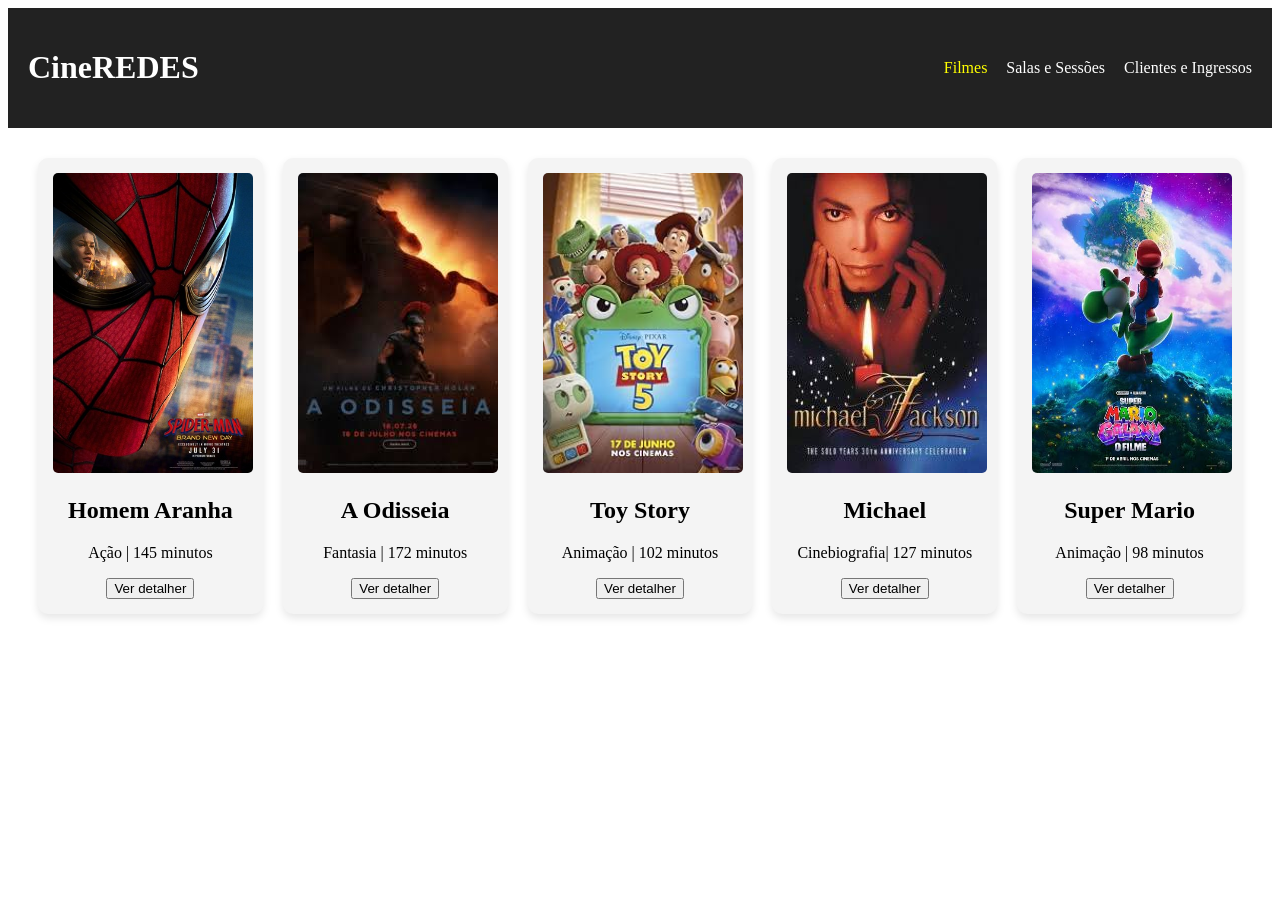
==== index.html @ 49e265da "Add files via upload" ====
<!DOCTYPE html>
<html lang="pt-br">
    <title>CineREDES - Cátalogo</title>
<head>
   
    <title>CibeRedes</title>
    <link rel="stylesheet" href="style.css">
</head>
<body>
    <header>
        <h1>CineREDES</h1>
        <nav>
            <a href="index.html" class="ativa">Filmes</a>
            <a href="sessoes.html">Salas e Sessões</a>
            <a href="cadastro.html">Clientes e Ingressos</a>
        </nav>
    </header>
    <main class="catalogo-filme">
     <article class="cartaz-filme"> 
        <img src="filme1.jpg" alt="Capa do Filme Homem Aranha" width="200px" height="300px">
        <h2>Homem Aranha</h2>
        <p>Ação | 145 minutos</p>
        <button>Ver detalher</button>    
    </article>
     
    <article class="cartaz-filme"> 
        <img src="filme2.jpg" alt="Capa do Filme Odisseia" width="200px" height="300px">
        <h2>A Odisseia</h2>
        <p>Fantasia | 172 minutos</p>
        <button>Ver detalher</button>    
    </article>  

     <article class="cartaz-filme"> 
        <img src="filme3.jpg" alt="Toy Story" width="200px" height="300px">
        <h2>Toy Story</h2>
        <p>Animação | 102 minutos</p>
        <button>Ver detalher</button>    
    </article>  
     
    <article class="cartaz-filme"> 
        <img src="filme4.jpg" alt="Capa do filme Michael" width="200px" height="300px">
        <h2>Michael</h2>
        <p>Cinebiografia| 127 minutos</p>
        <button>Ver detalher</button>    
    </article>  
    <article class="cartaz-filme"> 
        <img src="filme5.jpg" alt="Capa do filme Super Mario" width="200px" height="300px">
        <h2>Super Mario</h2>
        <p>Animação | 98 minutos</p>
        <button>Ver detalher</button>    
    </article>  
    </main>
</body>
</html>
---- style.css ----
header {
    display: flex;
    justify-content: space-between;
    align-items: center;
    padding: 20px;
    background-color: #222;
    color: white;
}

header a {
    color: white;
    text-decoration: none;
    margin-left: 15px;
}

.cartaz-filme {
    background-color: #f4f4f4;
    padding: 15px;
    border-radius: 10px;
    text-align: center;
    box-shadow: 0 4px 8px rgba(0,0,0,0.1);
}

.cartaz-filme img {
    border-radius: 5px;
}

.ativa {
    color: yellow
}
.catalogo-filme{
    display: grid;
    gap: 20px;
    padding: 30px;
    grid-template-columns: repeat(auto-fit, minmax(200px, 1fr));
}
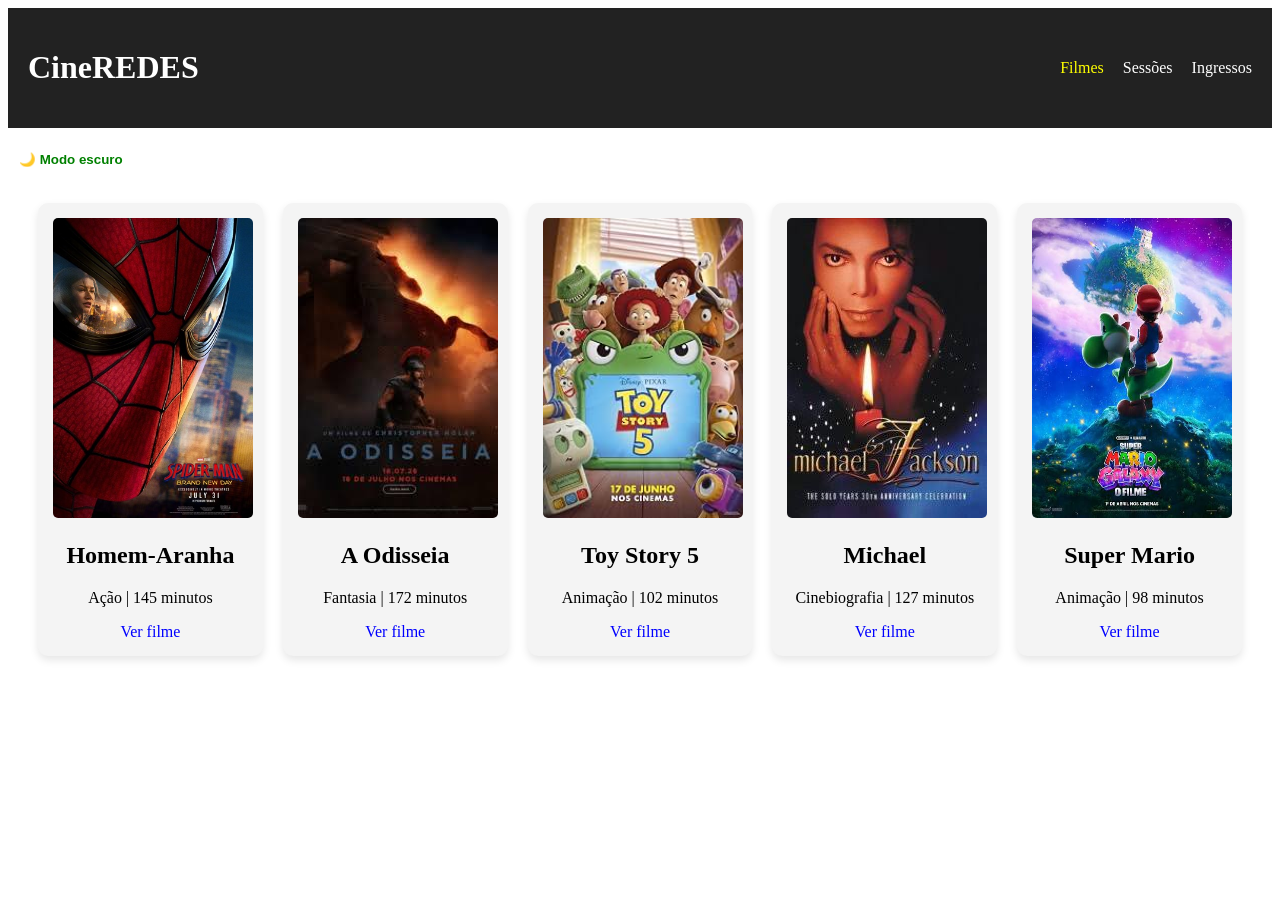
==== commit 734be33a: "Nova versão do portal utilizando JS" ====
--- a/index.html
+++ b/index.html
@@ -1,54 +1,58 @@
-<!DOCTYPE html>
-<html lang="pt-br">
-    <title>CineREDES - Cátalogo</title>
-<head>
-   
-    <title>CibeRedes</title>
-    <link rel="stylesheet" href="style.css">
-</head>
-<body>
-    <header>
-        <h1>CineREDES</h1>
-        <nav>
-            <a href="index.html" class="ativa">Filmes</a>
-            <a href="sessoes.html">Salas e Sessões</a>
-            <a href="cadastro.html">Clientes e Ingressos</a>
-        </nav>
-    </header>
-    <main class="catalogo-filme">
-     <article class="cartaz-filme"> 
-        <img src="filme1.jpg" alt="Capa do Filme Homem Aranha" width="200px" height="300px">
-        <h2>Homem Aranha</h2>
-        <p>Ação | 145 minutos</p>
-        <button>Ver detalher</button>    
-    </article>
-     
-    <article class="cartaz-filme"> 
-        <img src="filme2.jpg" alt="Capa do Filme Odisseia" width="200px" height="300px">
-        <h2>A Odisseia</h2>
-        <p>Fantasia | 172 minutos</p>
-        <button>Ver detalher</button>    
-    </article>  
-
-     <article class="cartaz-filme"> 
-        <img src="filme3.jpg" alt="Toy Story" width="200px" height="300px">
-        <h2>Toy Story</h2>
-        <p>Animação | 102 minutos</p>
-        <button>Ver detalher</button>    
-    </article>  
-     
-    <article class="cartaz-filme"> 
-        <img src="filme4.jpg" alt="Capa do filme Michael" width="200px" height="300px">
-        <h2>Michael</h2>
-        <p>Cinebiografia| 127 minutos</p>
-        <button>Ver detalher</button>    
-    </article>  
-    <article class="cartaz-filme"> 
-        <img src="filme5.jpg" alt="Capa do filme Super Mario" width="200px" height="300px">
-        <h2>Super Mario</h2>
-        <p>Animação | 98 minutos</p>
-        <button>Ver detalher</button>    
-    </article>  
-    </main>
-</body>
+<!DOCTYPE html>
+<html lang="pt-br">
+<head>
+    <meta charset="UTF-8">
+    <link rel="stylesheet" href="style.css">
+    <title>CineREDES - Catálogo</title>
+</head>
+<body>
+    <header>
+        <h1>CineREDES</h1>
+        <nav>
+            <a href="index.html" class="ativa">Filmes</a>
+            <a href="sessoes.html">Sessões</a>
+            <a href="cadastro.html">Ingressos</a>
+        </nav>
+    </header>
+
+    <br>
+    <button id="btn-tema" class="btn-estilo">🌙 Modo escuro</button>
+    <main class="catalogo-filme">
+        <article class="cartaz-filme">
+            <img src="filme1.jpg" alt="Capa do filme Homem Aranha" width="200px" height="300px">
+            <h2>Homem-Aranha</h2>
+            <p>Ação | 145 minutos</p>
+            <a href="sessoes.html">Ver filme</a>
+        </article>
+        
+        <article class="cartaz-filme">
+            <img src="filme2.jpg" alt="Capa do filme Odisseia" width="200px" height="300px">
+            <h2>A Odisseia</h2>
+            <p>Fantasia | 172 minutos</p>
+            <a href="sessoes-filme2.html">Ver filme</a>
+        </article>
+
+        <article class="cartaz-filme">
+            <img src="filme3.jpg" alt="Capa do filme Toy Story" width="200px" height="300px">
+            <h2>Toy Story 5</h2>
+            <p>Animação | 102 minutos</p>
+            <a href="sessoes-filme3.html">Ver filme</a>
+        </article>
+
+        <article class="cartaz-filme">
+            <img src="filme4.jpg" alt="Capa do filme Michael" width="200px" height="300px">
+            <h2>Michael</h2>
+            <p>Cinebiografia | 127 minutos</p>
+            <a href="sessoes-filme4.html">Ver filme</a>
+        </article>
+
+        <article class="cartaz-filme">
+            <img src="filme5.jpg" alt="Capa do filme Super Mario" width="200px" height="300px">
+            <h2>Super Mario</h2>
+            <p>Animação | 98 minutos</p>
+            <a href="sessoes-filme5.html">Ver filme</a>
+        </article>
+    </main>
+    <script src="script.js"></script>
+</body>
 </html>
--- a/style.css
+++ b/style.css
@@ -29,9 +29,214 @@
 .ativa {
     color: yellow
 }
+
 .catalogo-filme{
     display: grid;
     gap: 20px;
     padding: 30px;
     grid-template-columns: repeat(auto-fit, minmax(200px, 1fr));
+}
+
+/*Configuração da aula de 23/09*/
+.info-principal{
+    display: flex;
+    gap: 30px;
+    margin: 40px;
+    align-items: center;
+}
+
+.texto-sinopse {
+    flex: 1;
+}
+
+table {
+    width: 100%;
+    margin-top: 15px;
+    border-collapse: collapse;
+}
+
+th, td {
+    border: 1px solid white;
+    padding: 10px;
+    text-align: center;  
+}
+
+th {
+    background-color: brown;
+    color: white;
+}
+
+tbody tr:hover {
+    background-color: antiquewhite;
+}
+
+/* --- ESTILO DO FORMULÁRIO DE CADASTRO --- */
+a {
+    color: blue;
+    text-decoration: none;
+}
+
+.container-cadastro {
+    max-width: 500px;
+    margin: 40px auto; /* Centraliza o container na horizontal */
+    padding: 0 20px;
+}
+
+.container-cadastro h2 {
+    text-align: center;
+    margin-bottom: 25px;
+    color: #222;
+}
+
+fieldset {
+    display: flex;
+    flex-direction: column; /* Empilha os rótulos e campos */
+    gap: 8px;
+    padding: 20px;
+    margin-bottom: 20px;
+    border: 1px solid #ccc;
+    border-radius: 8px;
+    background-color: #f9f9f9;
+}
+
+legend {
+    font-weight: bold;
+    color: #0056b3;
+    padding: 0 8px;
+}
+
+label {
+    font-size: 14px;
+    font-weight: bold;
+    color: #333;
+    margin-top: 8px;
+}
+
+input[type="text"],
+input[type="email"],
+select {
+    padding: 10px;
+    border: 1px solid #aaa;
+    border-radius: 5px;
+    font-size: 14px;
+    background-color: white;
+}
+
+/* Efeito ao clicar dentro do campo */
+input[type="text"]:focus,
+input[type="email"]:focus,
+select:focus {
+    outline: none;
+    border-color: #0056b3;
+    box-shadow: 0 0 5px rgba(0, 86, 179, 0.4);
+}
+
+/* Alinhamento dos botões de rádio */
+.opcoes-radio {
+    display: flex;
+    gap: 15px;
+    align-items: center;
+    margin-top: 5px;
+}
+
+.opcoes-radio label {
+    font-weight: normal;
+    margin-top: 0;
+    cursor: pointer;
+}
+
+.opcoes-radio input[type="radio"] {
+    cursor: pointer;
+}
+
+/* Botão de Envio */
+.btn-comprar {
+    width: 100%;
+    padding: 14px;
+    background-color: #28a745;
+    color: white;
+    border: none;
+    border-radius: 5px;
+    font-size: 16px;
+    font-weight: bold;
+    cursor: pointer;
+    transition: background-color 0.3s;
+}
+
+.btn-comprar:hover {
+    background-color: #218838;
+}
+
+/* Estilos para JS */
+/* 1. Muda o fundo da página inteira */
+.tema-escuro {
+    background-color: #121212;
+    color: #e0e0e0;
+}
+
+/* 2. Muda a cor dos cartazes quando a página estiver no modo escuro */
+.tema-escuro .cartaz-filme {
+    background-color: #2a2a2a;
+    box-shadow: 0 4px 8px rgba(255, 255, 255, 0.05); /* Sombra mais suave e clara */
+    color: #ffffff;
+}
+
+/* 3. Estilo básico */
+.btn-estilo {
+    background-color: transparent;
+    color: green;
+    border: 1px solid white;
+    padding: 5px 10px;
+    border-radius: 5px;
+    cursor: pointer;
+    font-weight: bold;
+}
+
+.btn-estilo:hover {
+    background-color: white;
+    color: #222;
+}
+
+
+/* Centraliza a seção na tela e afasta dos outros elementos */
+.mapa-assentos {
+    margin: 30px 0;
+    text-align: center;
+}
+
+/* Usa o Flexbox para colocar as poltronas lado a lado */
+.fileira {
+    display: flex;
+    gap: 10px;
+    justify-content: center;
+    margin-top: 15px;
+}
+
+/* O visual da poltrona */
+.assento {
+    width: 40px;
+    height: 40px;
+    background-color: #ccc; 
+    
+    /* Arredonda em cima parecendo um encosto */
+    border-radius: 8px 8px 0 0; 
+    
+    cursor: pointer; /* Muda o cursor para a "mão" de clique */
+    transition: background-color 0.2s; /* Deixa a mudança de cor suave */
+}
+
+/* Efeito ao passar o mouse numa poltrona livre */
+.assento:hover {
+    background-color: #aaa;
+}
+
+/* ESTADO 1: Poltrona indisponível (já comprada) */
+.assento.ocupado {
+    background-color: #444; 
+    cursor: not-allowed; /* Mostra o ícone de bloqueado no mouse */
+}
+
+/* ESTADO 2: Poltrona selecionada  (JS vai injetar essa classe depois) */
+.assento.selecionado {
+    background-color: #28a745; 
 }
